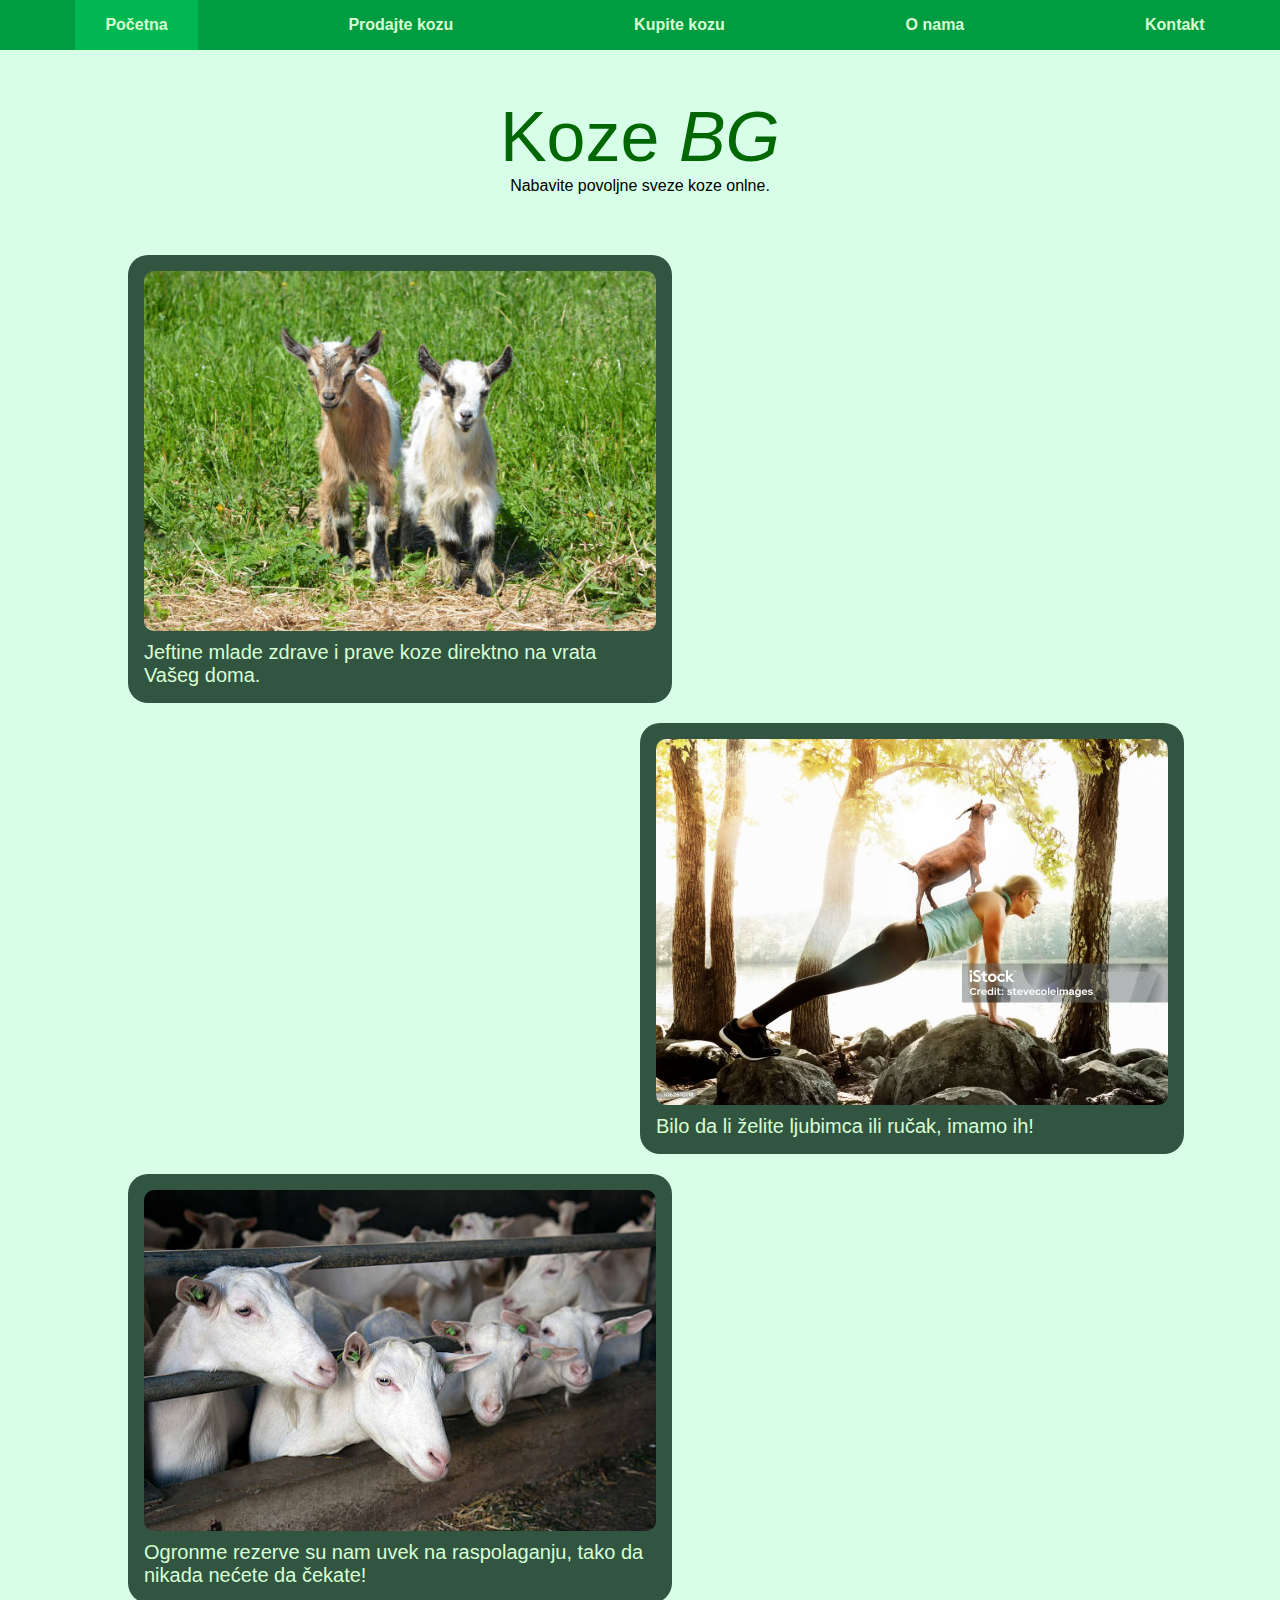
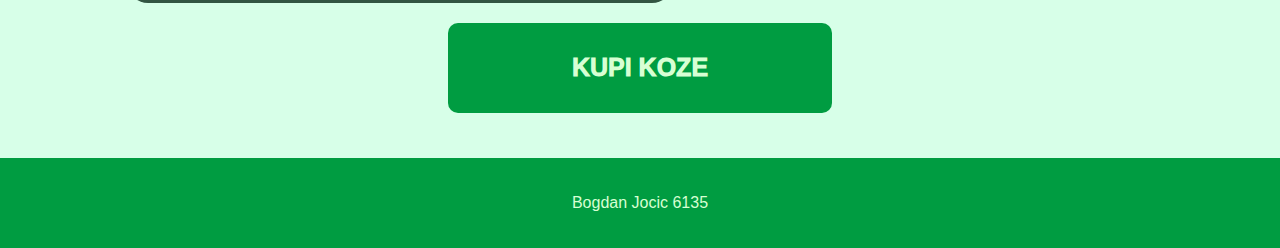
==== index.html @ 6dbdd8f9 "KOZA" ====
<html lang="en">
  <head>
    <meta charset="UTF-8" />
    <meta name="viewport" content="width=device-width, initial-scale=1.0" />
    <title>Koze BG - Početna</title>
    <link rel="stylesheet" href="style.css" />
    <script src="script.js"></script>
  </head>
  <body>
    <ul class="navigation">
      <li><a class="active" href="#">Početna</a></li>
      <li><a href="prodaja.html">Prodajte kozu</a></li>
      <li><a href="kupovina.html">Kupite kozu</a></li>
      <li><a href="o_nama.html">O nama</a></li>
      <li><a href="kontakt.html">Kontakt</a></li>
    </ul>
    <h1>Koze <i>BG</i></h1>
    <p class="description">Nabavite povoljne sveze koze onlne.</p>
    <div class="prezentacija levo">
      <img src="slike/babygoats.jpg" />
      Jeftine mlade zdrave i prave koze direktno na vrata Vašeg doma.
    </div>
    <div class="prezentacija desno">
      <img src="slike/goatyoga.jpg" />
      Bilo da li želite ljubimca ili ručak, imamo ih!
    </div>
    <div class="prezentacija levo">
      <img src="slike/goatfamily.jpg" />
      Ogronme rezerve su nam uvek na raspolaganju, tako da nikada nećete da
      čekate!
    </div>
    <div class="kupikozucontainer">
      <button class="kupikozu" onclick="goatAnimation()">KUPI KOZE</button>
    </div>
    <div class="spacing"></div>
    <div class="footer">Bogdan Jocic 6135</div>
    <img id="goatanimation" src="slike/skeletongoat.jpg" />
  </body>
</html>
---- style.css ----
:root {
  --green: #009c41;
  --green-hover: rgb(0, 183, 82);
  --background: rgb(215, 255, 232);
  --light-text: rgb(215, 255, 211);
  --dark-text: rgb(0, 103, 3);
}

body {
  background-color: var(--background);
  margin: 0;
  font-family: "Trebuchet MS", "Lucida Sans Unicode", "Lucida Grande",
    "Lucida Sans", Arial, sans-serif;
}

.navigation {
  padding: 0;
  margin: 0;
  list-style: none;
  display: flex;
  justify-content: space-around;
  align-items: center;
  height: 50px;
  background-color: var(--green);
  position: sticky;
  top: 0;
  transition: background-color 0.2s ease;
  z-index: 1;
}

.navigation a {
  display: block;
  width: 100%;
  padding: 16px 0px 16px 30px;

  text-decoration: none;
  color: var(--light-text);
  font-weight: bold;
  transition: background-color 0.2s ease;
}

.navigation a:hover:not(.active) {
  background-color: var(--green-hover);
}

.navigation a.active {
  background-color: var(--green-hover);
}

h1 {
  color: var(--dark-text);
  width: 100%;
  text-align: center;
  font-weight: 500;
  font-size: 70;
  margin-bottom: 0;
}

.description {
  margin-top: 0;
  text-align: center;
  margin-bottom: 60px;
}

.prezentacija {
  background-color: rgb(50, 85, 66);
  color: var(--light-text);
  position: relative;
  width: 40%;
  padding: 16px;
  border-radius: 20px;
  font-size: 20;
  font-weight: 100;
  margin-bottom: 20px;
}

.levo {
  left: 10%;
  right: 50%;
}

.desno {
  left: 50%;
  right: 10%;
}

.prezentacija img {
  width: 100%;
  margin-bottom: 10px;
  border-radius: 10px;
}

button {
  background-color: var(--green);
}

button:hover {
  background-color: var(--green-hover);
}

.kupikozu {
  width: 30%;
  height: 100%;
  border: none;
  border-radius: 10px;
  transition: background-color 0.2s ease;
  color: var(--light-text);
  font-size: 25;
  font-weight: 1000;
}

.kupikozucontainer {
  width: 100%;
  display: flex;
  justify-content: center;
  height: 10%;
}

.spacing {
  height: 5%;
}

.footer {
  height: 10%;
  background-color: var(--green);
  display: flex;
  align-items: center;
  justify-content: center;
  color: var(--light-text);
}

#goatanimation {
  left: -50%;
  right: 100%;
  top: 0;
  bottom: 100%;
  width: 200%;
  position: fixed;
  z-index: 2;
  visibility: hidden;
}
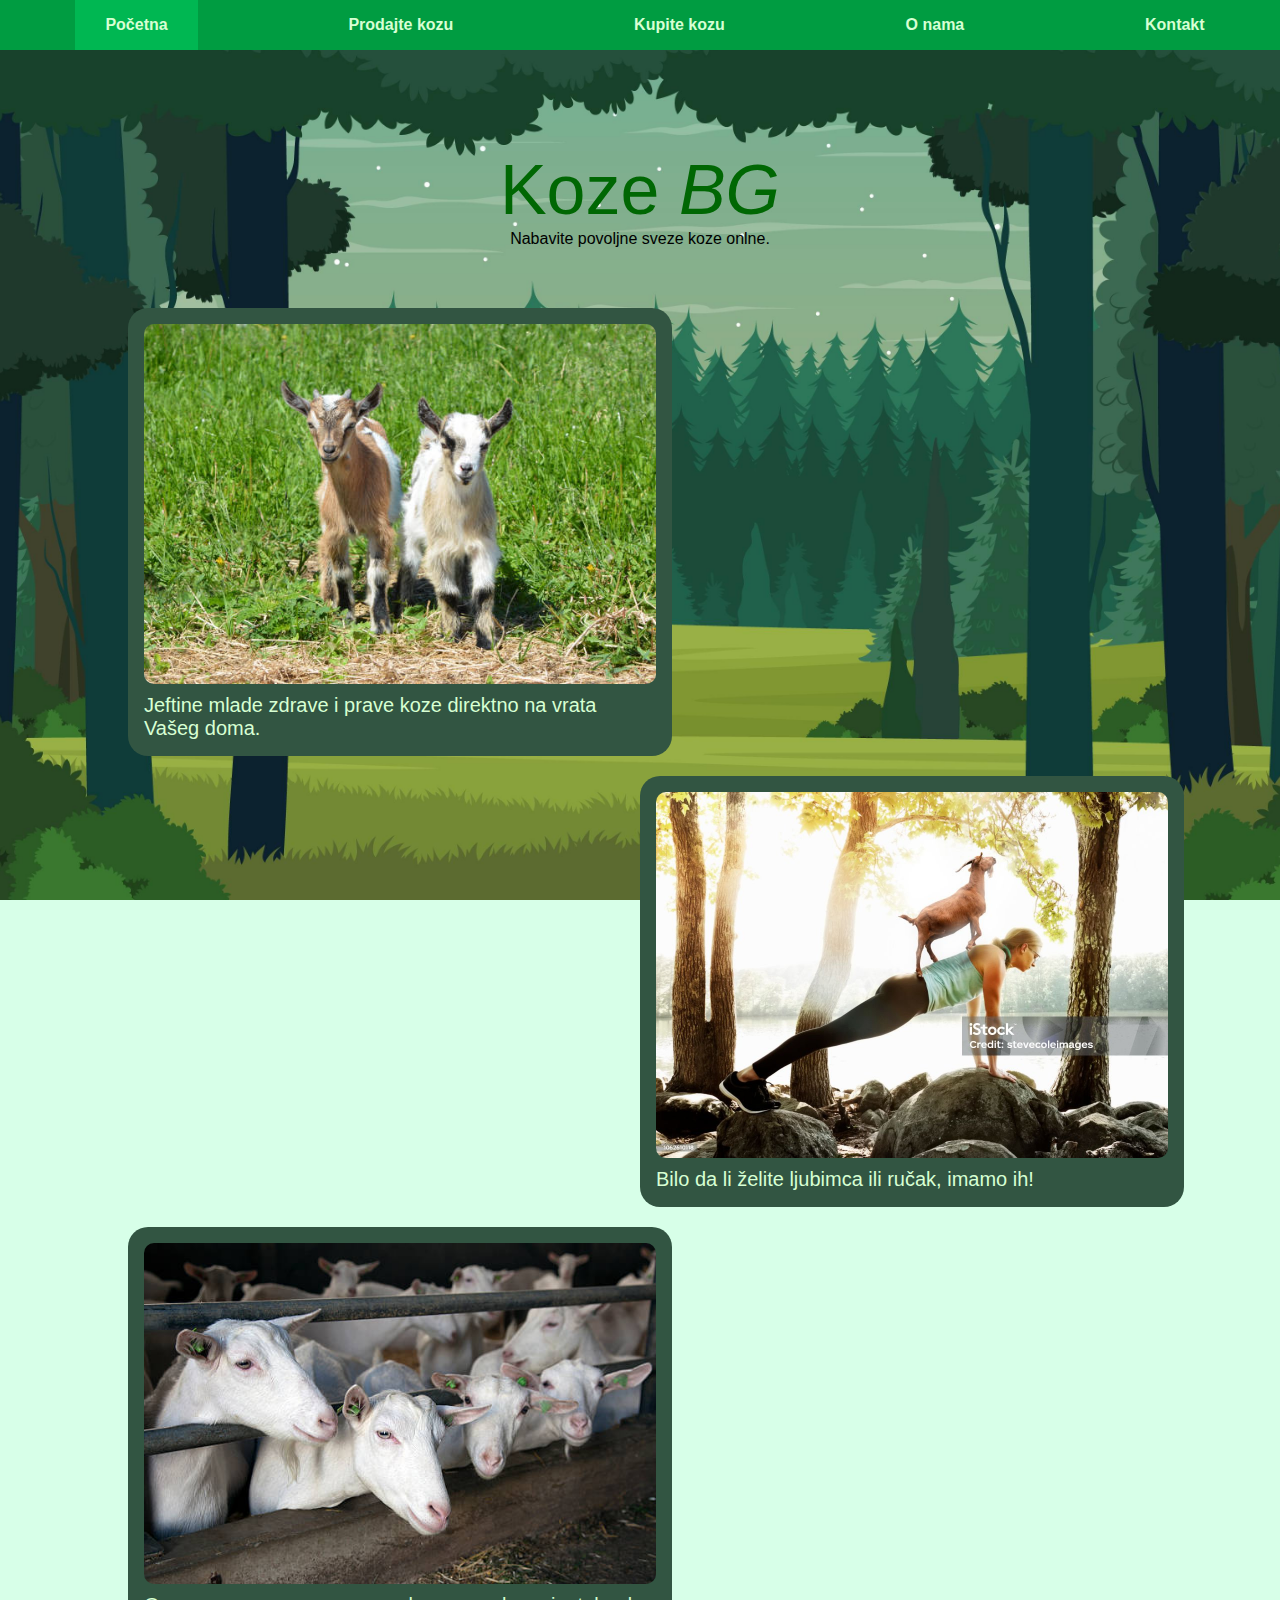
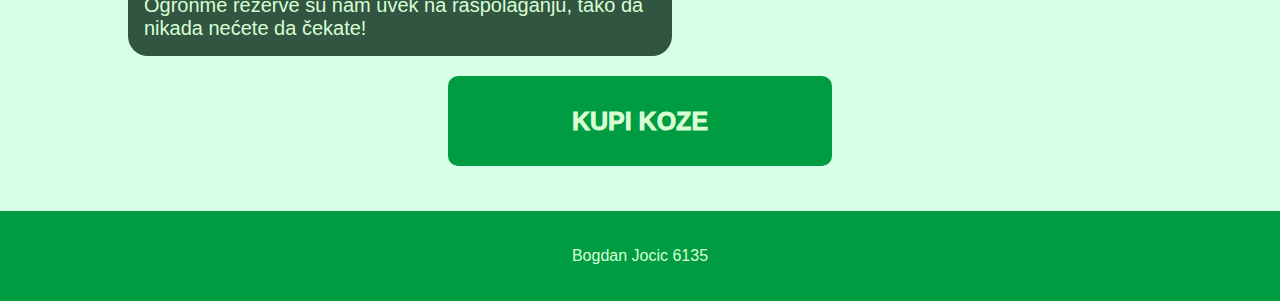
==== commit 78fd2fd9: "Add files via upload" ====
--- a/index.html
+++ b/index.html
@@ -10,7 +10,7 @@
     <ul class="navigation">
       <li><a class="active" href="#">Početna</a></li>
       <li><a href="prodaja.html">Prodajte kozu</a></li>
-      <li><a href="kupovina.html">Kupite kozu</a></li>
+      <li><a href="kupikozu.html">Kupite kozu</a></li>
       <li><a href="o_nama.html">O nama</a></li>
       <li><a href="kontakt.html">Kontakt</a></li>
     </ul>
--- a/style.css
+++ b/style.css
@@ -4,10 +4,15 @@
   --background: rgb(215, 255, 232);
   --light-text: rgb(215, 255, 211);
   --dark-text: rgb(0, 103, 3);
+  --card-background: rgb(50, 85, 66);
 }
 
 body {
   background-color: var(--background);
+  background-image: url("slike/background2.jpg");
+  background-size: cover;
+  background-attachment: fixed;
+  background-position: 50%;
   margin: 0;
   font-family: "Trebuchet MS", "Lucida Sans Unicode", "Lucida Grande",
     "Lucida Sans", Arial, sans-serif;
@@ -54,6 +59,7 @@
   font-weight: 500;
   font-size: 70;
   margin-bottom: 0;
+  margin-top: 100px;
 }
 
 .description {
@@ -63,7 +69,7 @@
 }
 
 .prezentacija {
-  background-color: rgb(50, 85, 66);
+  background-color: var(--card-background);
   color: var(--light-text);
   position: relative;
   width: 40%;
@@ -139,3 +145,50 @@
   z-index: 2;
   visibility: hidden;
 }
+
+.buygoatcard {
+  background-color: var(--background);
+  width: calc(30% + 400px);
+  padding: 16px;
+  border-radius: 20px;
+}
+
+.buygoatcard h1 {
+  width: 100%;
+}
+
+.buygoatcard img {
+  width: 100%;
+  border-radius: 10px;
+}
+
+#goatlist {
+  display: flex;
+  justify-content: space-around;
+  flex-wrap: wrap;
+}
+
+.buygoatcard {
+  margin: 16px;
+  display: flex;
+  flex-direction: column;
+  justify-content: space-between;
+  width: calc(10% + 220px);
+}
+
+.goatinfo {
+  float: bottom;
+  bottom: 0;
+  display: flex;
+  justify-content: space-between;
+  align-items: center;
+}
+
+.goatinfo button {
+  margin-right: 20px;
+  margin-left: 20px;
+  width: 100px;
+  height: 40px;
+  border-radius: 20px;
+  border: none;
+}
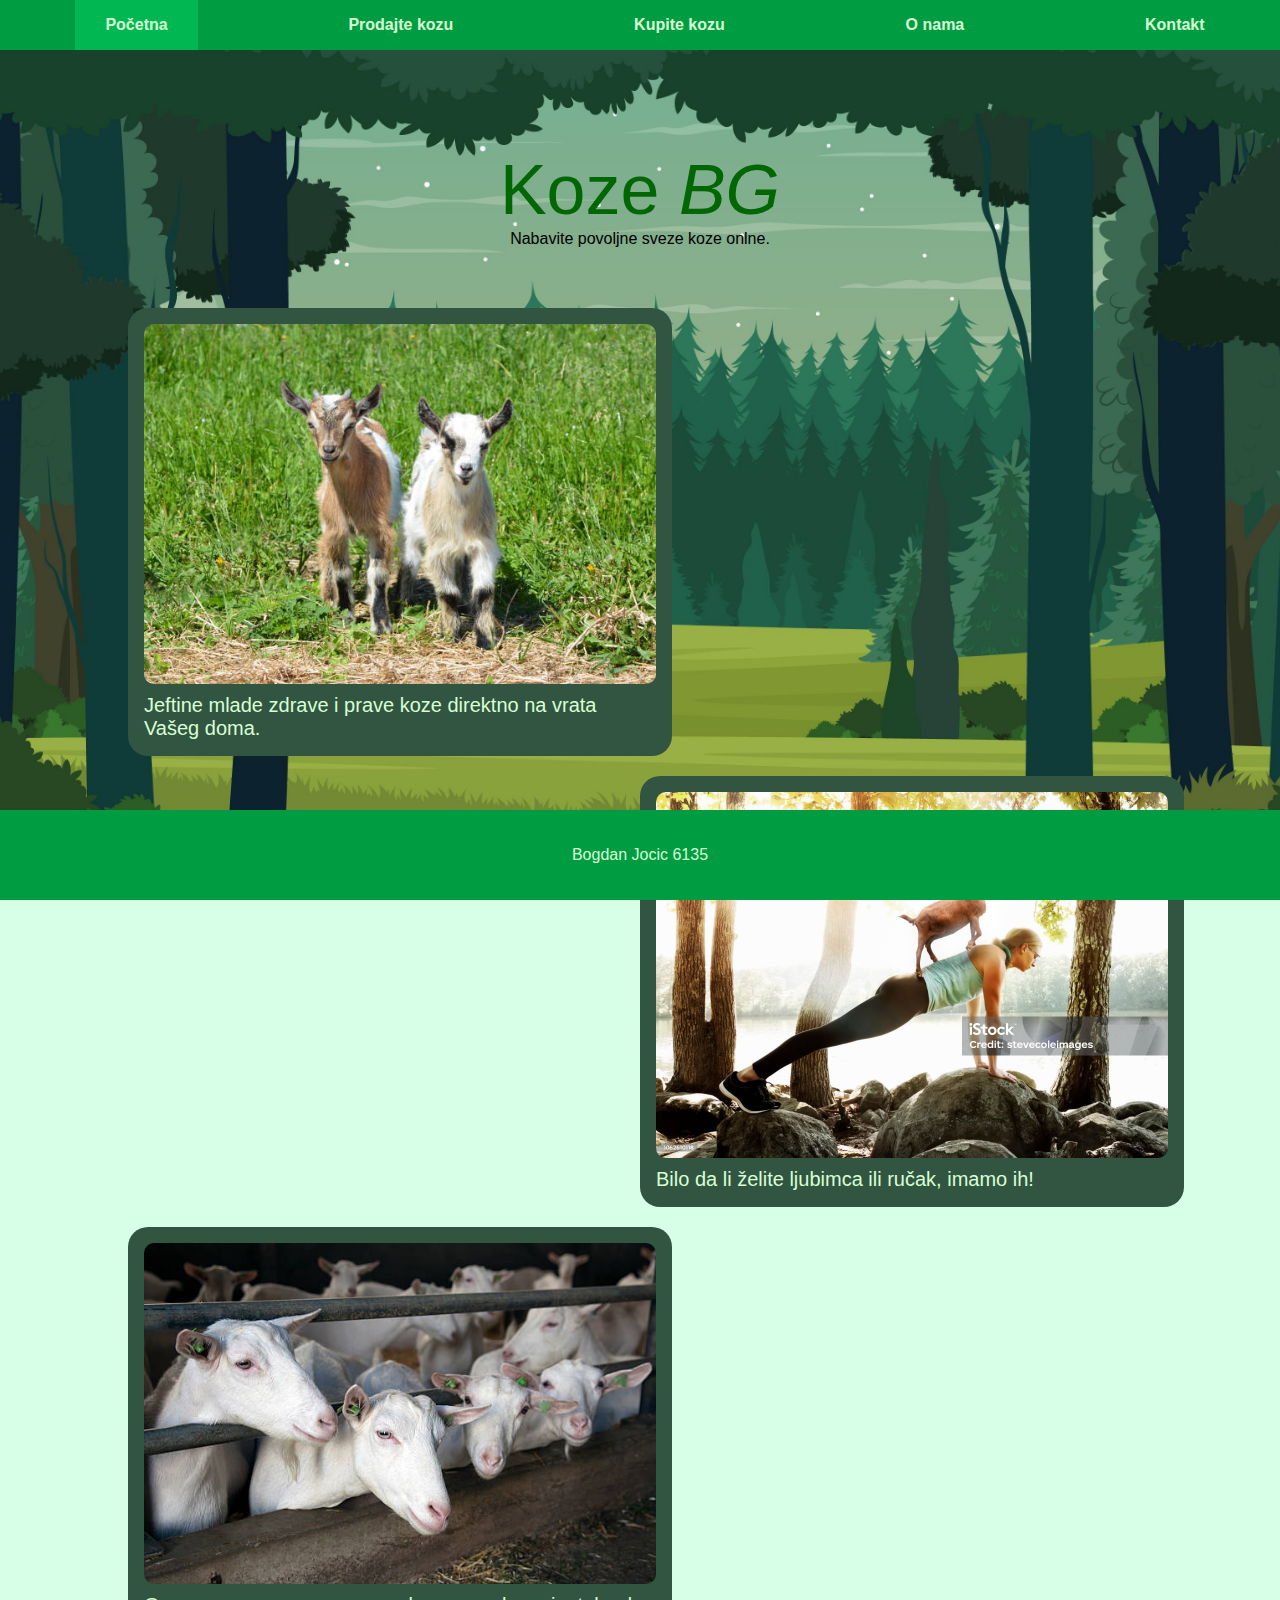
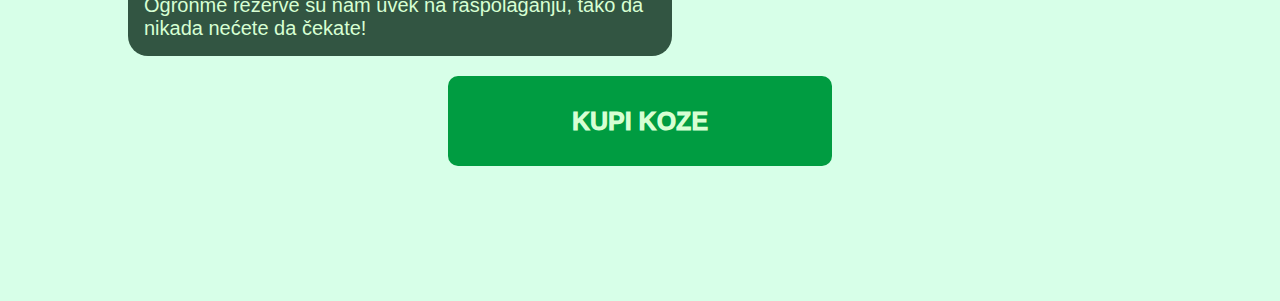
==== commit 7d8d64fe: "NOVI UPDATE" ====
--- a/index.html
+++ b/index.html
@@ -6,10 +6,10 @@
     <link rel="stylesheet" href="style.css" />
     <script src="script.js"></script>
   </head>
-  <body>
+  <body onload="napraviKoze()">
     <ul class="navigation">
       <li><a class="active" href="#">Početna</a></li>
-      <li><a href="prodaja.html">Prodajte kozu</a></li>
+      <li><a href="prodajkozu.html">Prodajte kozu</a></li>
       <li><a href="kupikozu.html">Kupite kozu</a></li>
       <li><a href="o_nama.html">O nama</a></li>
       <li><a href="kontakt.html">Kontakt</a></li>
@@ -26,8 +26,7 @@
     </div>
     <div class="prezentacija levo">
       <img src="slike/goatfamily.jpg" />
-      Ogronme rezerve su nam uvek na raspolaganju, tako da nikada nećete da
-      čekate!
+      Ogronme rezerve su nam uvek na raspolaganju, tako da nikada nećete da čekate!
     </div>
     <div class="kupikozucontainer">
       <button class="kupikozu" onclick="goatAnimation()">KUPI KOZE</button>
@@ -35,5 +34,6 @@
     <div class="spacing"></div>
     <div class="footer">Bogdan Jocic 6135</div>
     <img id="goatanimation" src="slike/skeletongoat.jpg" />
+    <div class="footerspace"></div>
   </body>
 </html>
--- a/style.css
+++ b/style.css
@@ -14,8 +14,8 @@
   background-attachment: fixed;
   background-position: 50%;
   margin: 0;
-  font-family: "Trebuchet MS", "Lucida Sans Unicode", "Lucida Grande",
-    "Lucida Sans", Arial, sans-serif;
+  font-family: "Trebuchet MS", "Lucida Sans Unicode", "Lucida Grande", "Lucida Sans", Arial,
+    sans-serif;
 }
 
 .navigation {
@@ -133,6 +133,13 @@
   align-items: center;
   justify-content: center;
   color: var(--light-text);
+  position: fixed;
+  bottom: 0;
+  left: 0;
+  right: 0;
+}
+.footerspace {
+  height: 10%;
 }
 
 #goatanimation {
@@ -174,6 +181,7 @@
   flex-direction: column;
   justify-content: space-between;
   width: calc(10% + 220px);
+  padding: 16;
 }
 
 .goatinfo {
@@ -182,13 +190,64 @@
   display: flex;
   justify-content: space-between;
   align-items: center;
+  margin-left: 0;
+}
+
+.goatinfo ul {
+  padding: 0;
+  list-style-type: none;
 }
 
 .goatinfo button {
   margin-right: 20px;
   margin-left: 20px;
-  width: 100px;
-  height: 40px;
+  width: 150px;
+  height: 100px;
   border-radius: 20px;
   border: none;
-}
+  font-size: 20;
+  color: var(--light-text);
+  margin-left: 0;
+  margin-right: 0;
+}
+
+form {
+  color: var(--light-text);
+  display: flex;
+  flex-direction: column;
+  width: 50%;
+  align-items: center;
+}
+
+.formContainer {
+  width: 100%;
+  display: flex;
+  justify-content: center;
+}
+
+#PRODAJ {
+  width: 200px;
+  height: 50px;
+  border: none;
+  border-radius: 20px;
+  color: var(--light-text);
+  font-weight: 600;
+  font-size: 20;
+}
+
+.onamaout {
+  display: flex;
+  justify-content: center;
+  width: 100%;
+}
+
+.onamacontainer {
+  background-color: var(--background);
+  border-radius: 20px;
+  border: 8px solid var(--card-background);
+  padding: 10px;
+  width: calc(160px + 30%);
+}
+.onama {
+  text-shadow: 2px;
+}
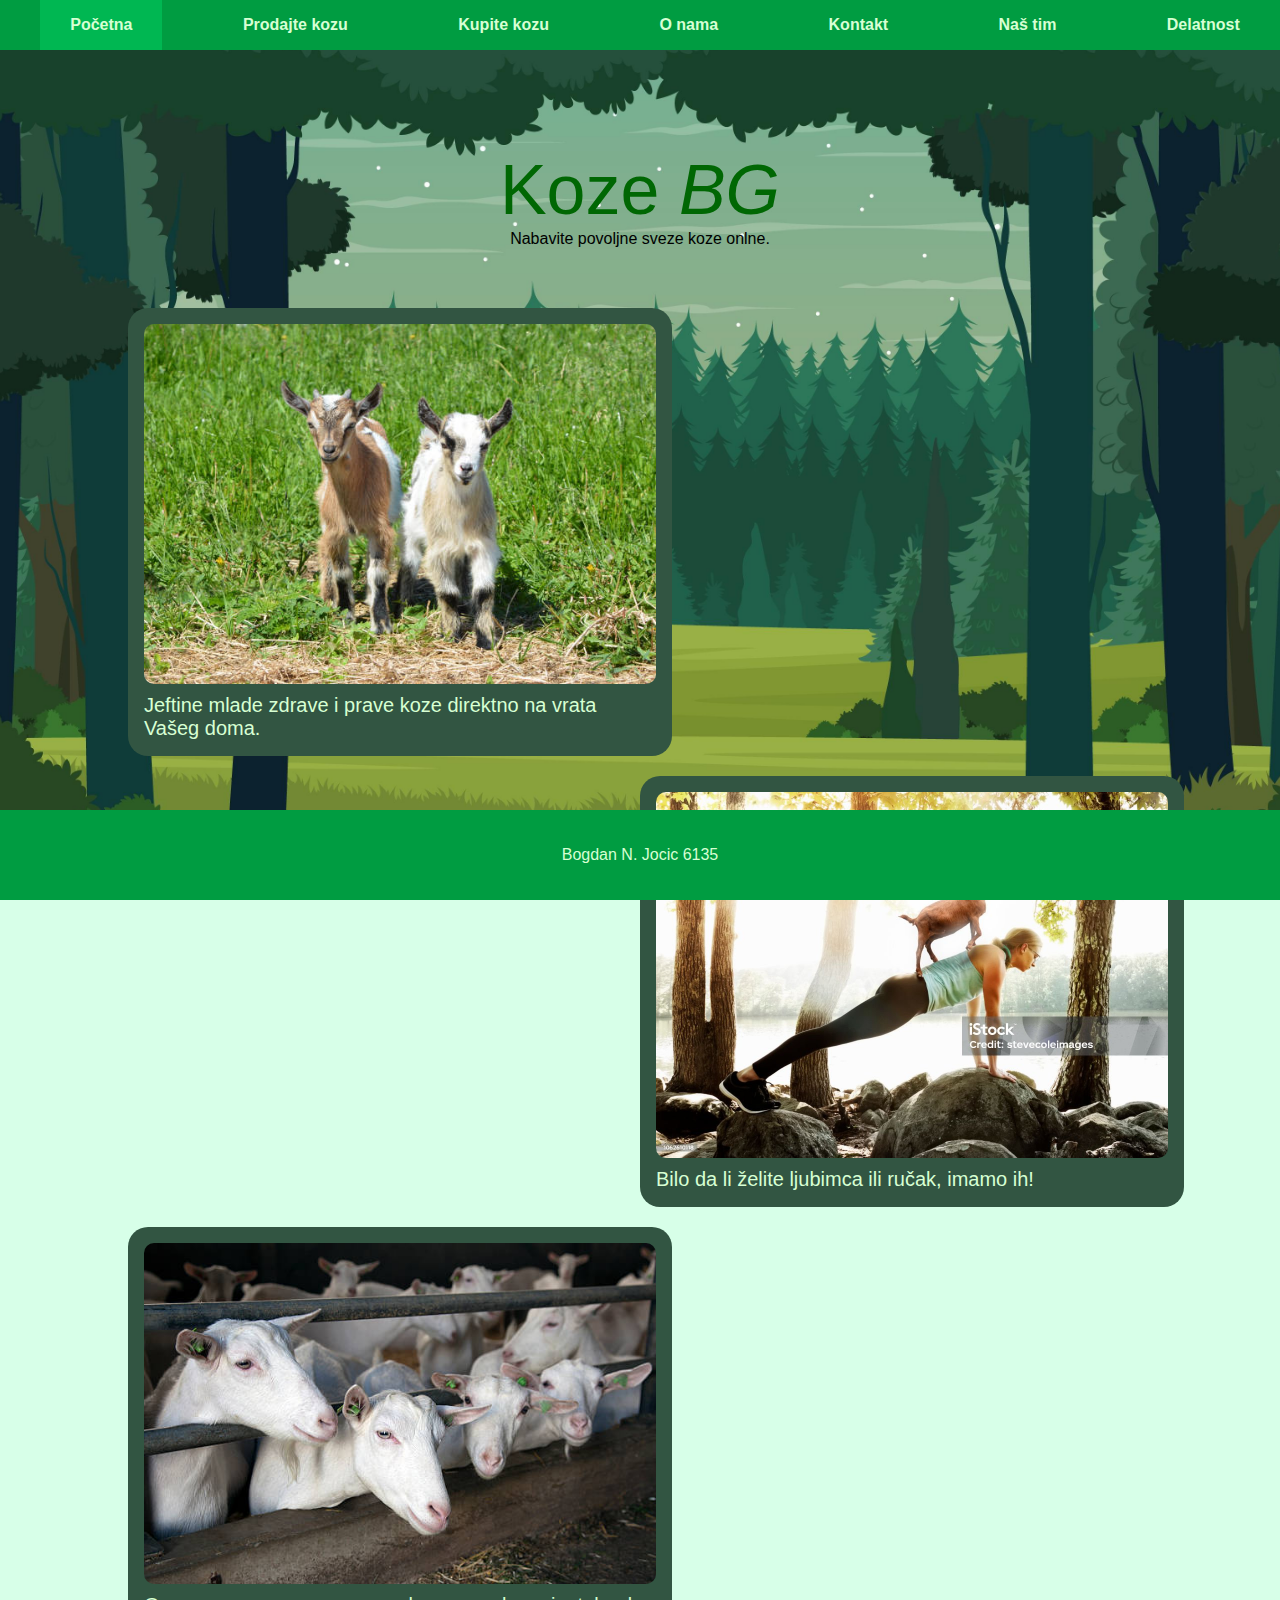
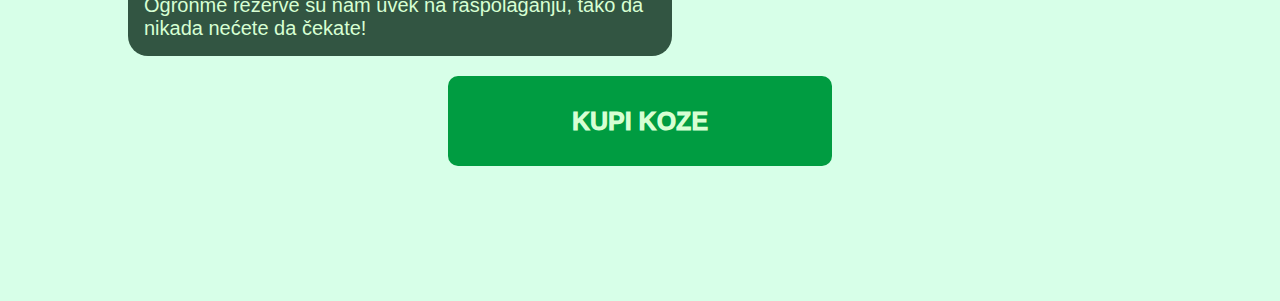
==== commit cfddbed2: "final" ====
--- a/index.html
+++ b/index.html
@@ -13,6 +13,8 @@
       <li><a href="kupikozu.html">Kupite kozu</a></li>
       <li><a href="o_nama.html">O nama</a></li>
       <li><a href="kontakt.html">Kontakt</a></li>
+      <li><a href="nastim.html">Naš tim</a></li>
+      <li><a href="delatnost.html">Delatnost</a></li>
     </ul>
     <h1>Koze <i>BG</i></h1>
     <p class="description">Nabavite povoljne sveze koze onlne.</p>
@@ -32,7 +34,7 @@
       <button class="kupikozu" onclick="goatAnimation()">KUPI KOZE</button>
     </div>
     <div class="spacing"></div>
-    <div class="footer">Bogdan Jocic 6135</div>
+    <div class="footer">Bogdan N. Jocic 6135</div>
     <img id="goatanimation" src="slike/skeletongoat.jpg" />
     <div class="footerspace"></div>
   </body>
--- a/style.css
+++ b/style.css
@@ -14,8 +14,7 @@
   background-attachment: fixed;
   background-position: 50%;
   margin: 0;
-  font-family: "Trebuchet MS", "Lucida Sans Unicode", "Lucida Grande", "Lucida Sans", Arial,
-    sans-serif;
+  font-family: "Trebuchet MS", "Lucida Sans Unicode", "Lucida Grande", "Lucida Sans", Arial, sans-serif;
 }
 
 .navigation {
@@ -245,9 +244,142 @@
   background-color: var(--background);
   border-radius: 20px;
   border: 8px solid var(--card-background);
-  padding: 10px;
-  width: calc(160px + 30%);
-}
+  padding: 32px;
+  left: 20%;
+  right: 0;
+  top: 10%;
+  bottom: 10%;
+  font-size: 4.6vh;
+  position: absolute;
+}
+
+.doddeo {
+  position: absolute;
+  left: 0;
+  right: 80%;
+  bottom: 10%;
+  top: 50%;
+}
+
+.doddeo img {
+  width: 100%;
+  height: 100%;
+}
+
 .onama {
   text-shadow: 2px;
 }
+
+header {
+  width: 100%;
+  background-color: var(--background);
+  text-align: center;
+  height: 10%;
+  font-size: 8vh;
+  color: var(--dark-text);
+}
+
+.navigation2 {
+  position: absolute;
+  top: 10%;
+  left: 0;
+  right: 80%;
+  bottom: 50%;
+  margin: 0;
+}
+
+.navigation.dva {
+  list-style-type: none;
+  position: absolute;
+  display: flex;
+  left: 0;
+  right: 80%;
+  top: 10%;
+  bottom: 50%;
+  flex-direction: column;
+  background-color: #009c41;
+  height: 40%;
+}
+
+.navigation.dva li {
+  height: 14%;
+}
+
+.zaposleni {
+  display: flex;
+  width: 100%;
+  height: 50%;
+}
+
+.zaposlen {
+  width: 20%;
+  color: var(--light-text);
+  text-align: center;
+}
+
+.zaposlen img {
+  width: 100%;
+  height: 50%;
+  object-fit: cover;
+}
+
+.noscroll {
+  margin: 0;
+  height: 100%;
+  overflow: hidden;
+}
+@keyframes delatnoost {
+  0% {
+    transform: rotate(0deg);
+  }
+  100% {
+    transform: rotate(360deg);
+  }
+}
+
+@keyframes delcc {
+  0% {
+    transform: skewX(-40deg);
+  }
+  50% {
+    transform: skewX(40deg);
+  }
+  100% {
+    transform: skewX(-40deg);
+  }
+}
+
+.delatnost {
+  position: absolute;
+  top: 20%;
+  margin: 0;
+  display: block;
+  text-align: center;
+  animation: delatnoost 1s infinite linear;
+  -webkit-text-stroke: 3px var(--light-text);
+}
+
+.delc {
+  position: absolute;
+  top: 50%;
+  width: 97%;
+  text-align: center;
+  font-size: 30;
+  -webkit-text-stroke: 1px var(--light-text);
+  animation: delcc 1s infinite ease-in-out;
+}
+
+#koontakt {
+  width: 100%;
+}
+
+.rezultatContainer {
+  width: 100%;
+  text-align: center;
+  display: flex;
+  justify-content: center;
+}
+
+#rezultat {
+  color: var(--light-text);
+}
